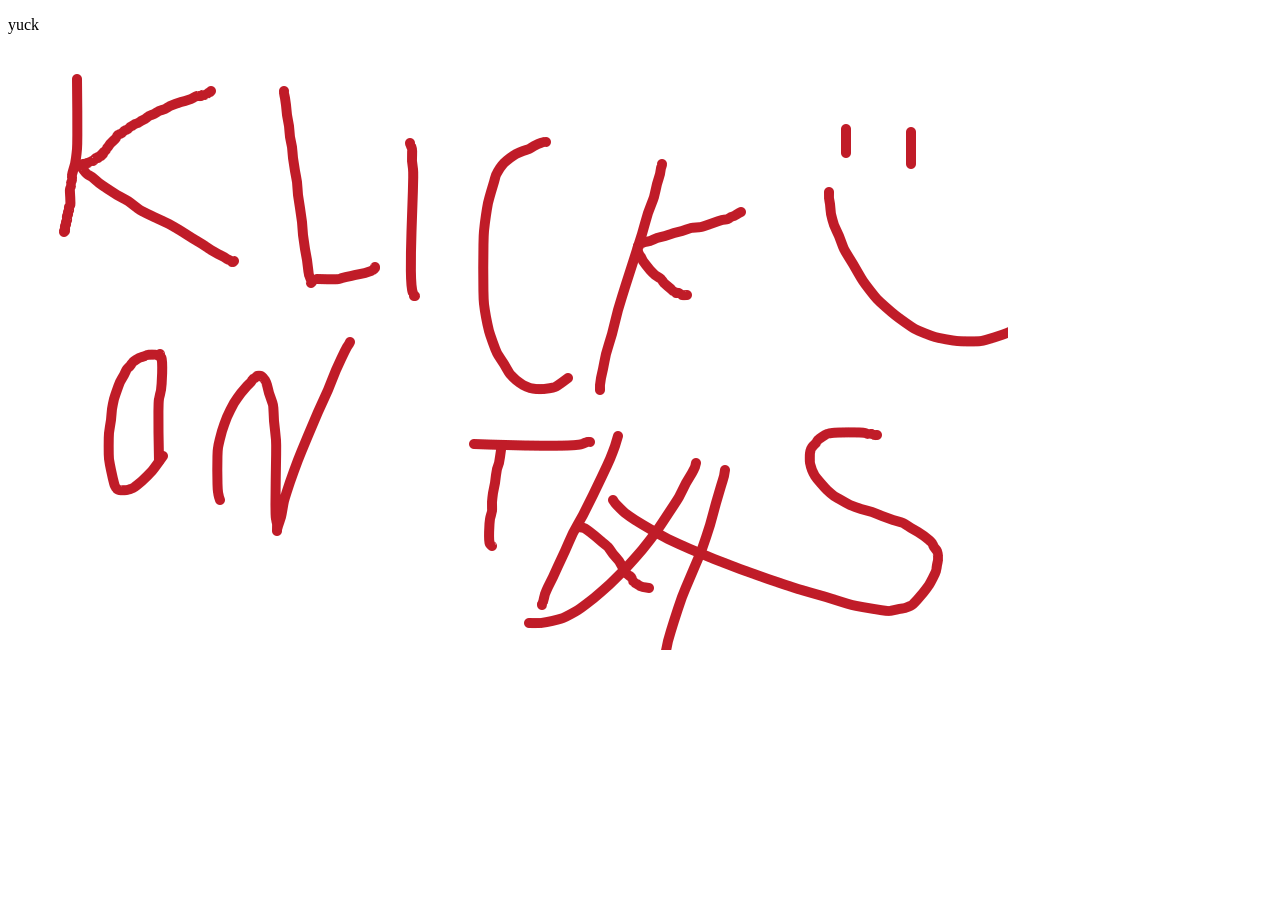
==== website.html @ 63a768a9 "click sends event, todo be not garbage" ====
<!doctype html>
<html>
    <head>
        <meta charset="UTF-8">
        <title>minch yaddle</title>
        <!--<script type="module" src="script.js"></script>-->
    </head>
    <body>
        <p>yuck</p>
        <img src="imgs/tempshit.png" id="gabagool">
    <!-- Importing the script caused an error. If this was important and official I might fix it, but this is a makeshift tool and putting the script here works-->
        <script type="module">
            const wsUri = "ws://localhost:8008";
            const socket = new WebSocket(wsUri);
            console.log('agga')
            socket.addEventListener("open", (event) => {
                console.log('shit opened'),
                socket.send("Hello Server!");
            });
            socket.addEventListener("message", (event) => {
              console.log("Message from server ", event.data);
              //socket.send("fuckyou!");
            });
            socket.addEventListener("close", (event) => {
                console.log('fucj');
            });
            function heclickedwhoa(){
                socket.send('Oioioi he clicked');
                console.log('clic');
            };
            var imag= document.getElementById("gabagool")
            imag.addEventListener("click",() => {heclickedwhoa();})


        </script>

    </body>
</html>
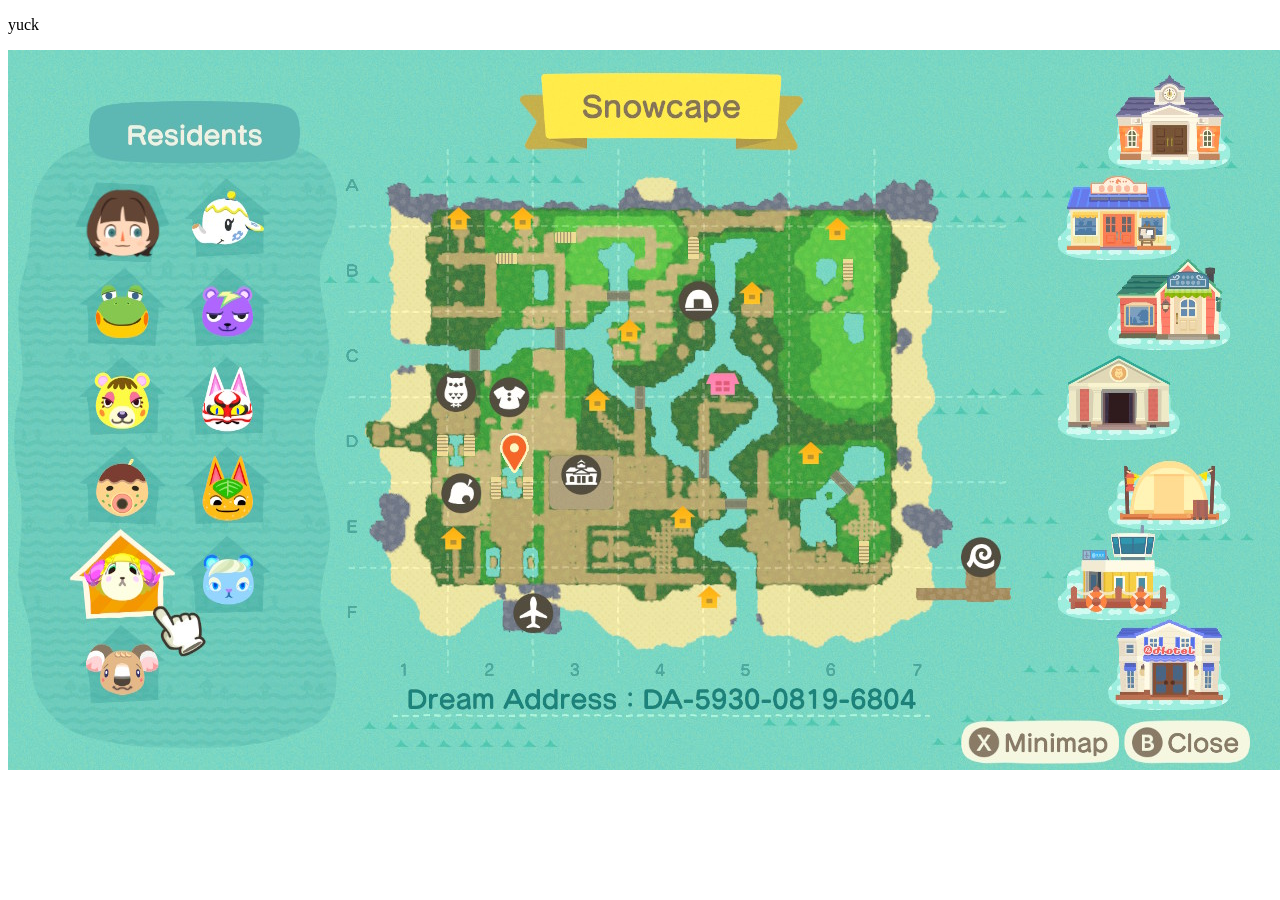
==== commit e80104d4: "movable pin" ====
--- a/website.html
+++ b/website.html
@@ -7,7 +7,11 @@
     </head>
     <body>
         <p>yuck</p>
-        <img src="imgs/tempshit.png" id="gabagool">
+        <div style="height: 720px; width: 1280; border: 10px;">
+        <img src="imgs/mapnomarker.png" id="gabagool" style="position: absolute;">
+        <img src="imgs/pin.png" id="apin" style="position: absolute; left: 100px; top: 432px;">
+
+        </div>
     <!-- Importing the script caused an error. If this was important and official I might fix it, but this is a makeshift tool and putting the script here works-->
         <script type="module">
             const wsUri = "ws://localhost:8008";
@@ -27,9 +31,19 @@
             function heclickedwhoa(){
                 socket.send('Oioioi he clicked');
                 console.log('clic');
+                let x = event.clientX;
+                let y = event.clientY;
+                let xpos=x+'px'
+                let ypos=y+'px'
+                pin.style.left=xpos
+                pin.style.top=ypos
+                console.log(xpos);
+                console.log(ypos);
             };
             var imag= document.getElementById("gabagool")
-            imag.addEventListener("click",() => {heclickedwhoa();})
+            imag.addEventListener("click",(event) => {heclickedwhoa(event);})
+            let pin=document.getElementById("apin");
+            pin.style.left='500px'
 
 
         </script>
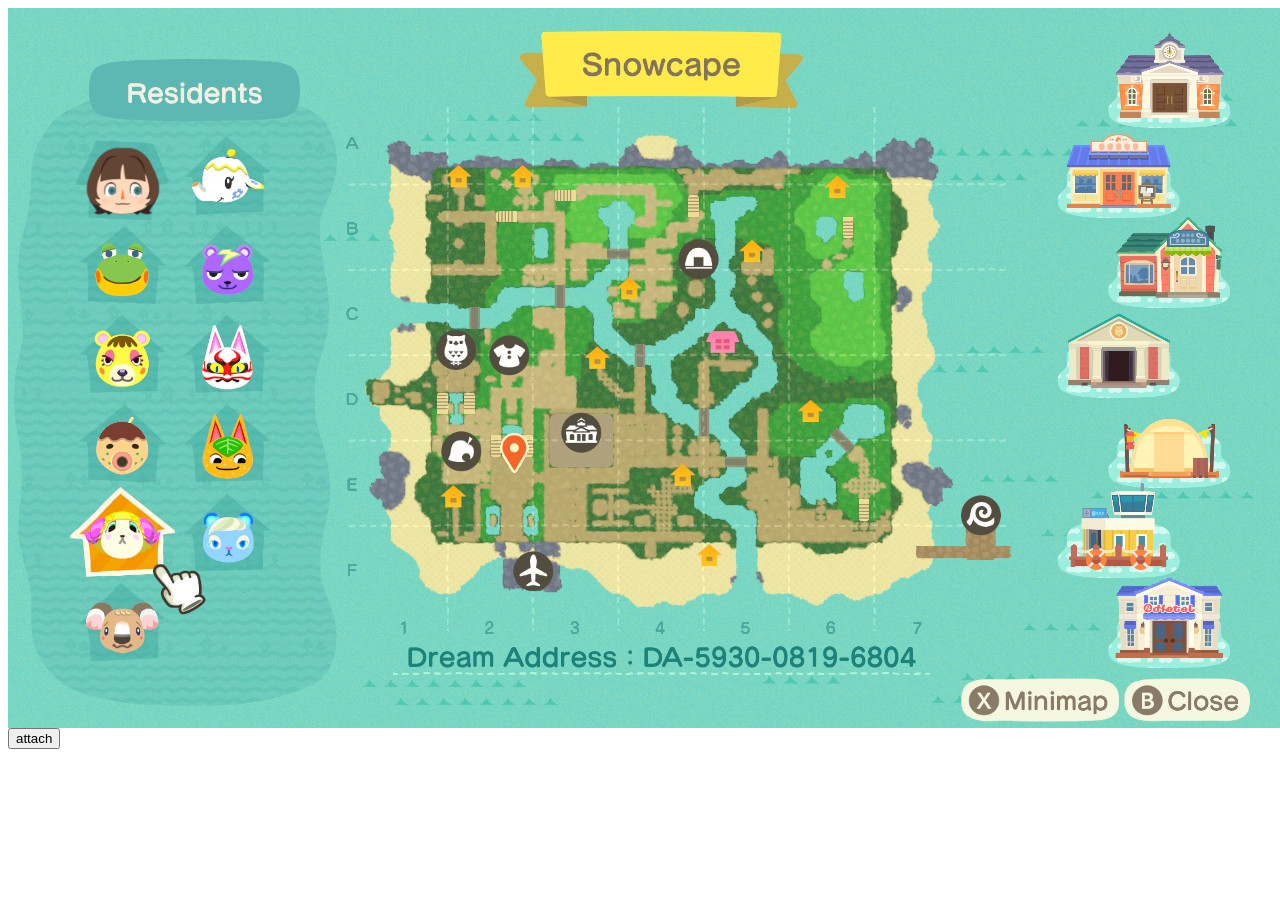
==== commit 1d640eb1: "gotten to the point where web receives image data" ====
--- a/website.html
+++ b/website.html
@@ -6,12 +6,12 @@
         <!--<script type="module" src="script.js"></script>-->
     </head>
     <body>
-        <p>yuck</p>
-        <div style="height: 720px; width: 1280; border: 10px;">
-        <img src="imgs/mapnomarker.png" id="gabagool" style="position: absolute;">
-        <img src="imgs/pin.png" id="apin" style="position: absolute; left: 100px; top: 432px;">
+        <div id="cont"  style="height: 720px; width: 1280; border: 10px;">
+        <img src="imgs/mapnomarker.png" id="gabagool" style="position: absolute; z-index: 1;">
+        <img src="imgs/pin.png" id="apin" style="position: absolute; left: 100px; top: 432px; z-index: 3;">
 
         </div>
+        <button id="attach">attach</button>
     <!-- Importing the script caused an error. If this was important and official I might fix it, but this is a makeshift tool and putting the script here works-->
         <script type="module">
             const wsUri = "ws://localhost:8008";
@@ -19,7 +19,7 @@
             console.log('agga')
             socket.addEventListener("open", (event) => {
                 console.log('shit opened'),
-                socket.send("Hello Server!");
+                socket.send("images,please");
             });
             socket.addEventListener("message", (event) => {
               console.log("Message from server ", event.data);
@@ -37,11 +37,33 @@
                 let ypos=y+'px'
                 pin.style.left=xpos
                 pin.style.top=ypos
-                console.log(xpos);
-                console.log(ypos);
             };
+            function gpin() {
+              // create a new div element
+              const gpin = document.createElement("img");
+
+              // and give it some content
+              gpin.style.left=pin.style.left;
+              gpin.style.top=pin.style.top;
+              gpin.src="imgs/gpin.png";
+              gpin.style.position='absolute'
+              gpin.style.zIndex='2';
+              box.insertBefore(gpin, apin);
+            }
+            function attach() {
+                gpin()
+                let x = pin.style.left;
+                let y = pin.style.top;
+                let string = 'pin,'+x+','+y+','+'srcgoeshere'
+                console.log(string)
+
+            }
+            const box=document.getElementById("cont");
+
             var imag= document.getElementById("gabagool")
             imag.addEventListener("click",(event) => {heclickedwhoa(event);})
+            var btnn= document.getElementById("attach")
+            btnn.addEventListener("click",() => {attach();})
             let pin=document.getElementById("apin");
             pin.style.left='500px'
 
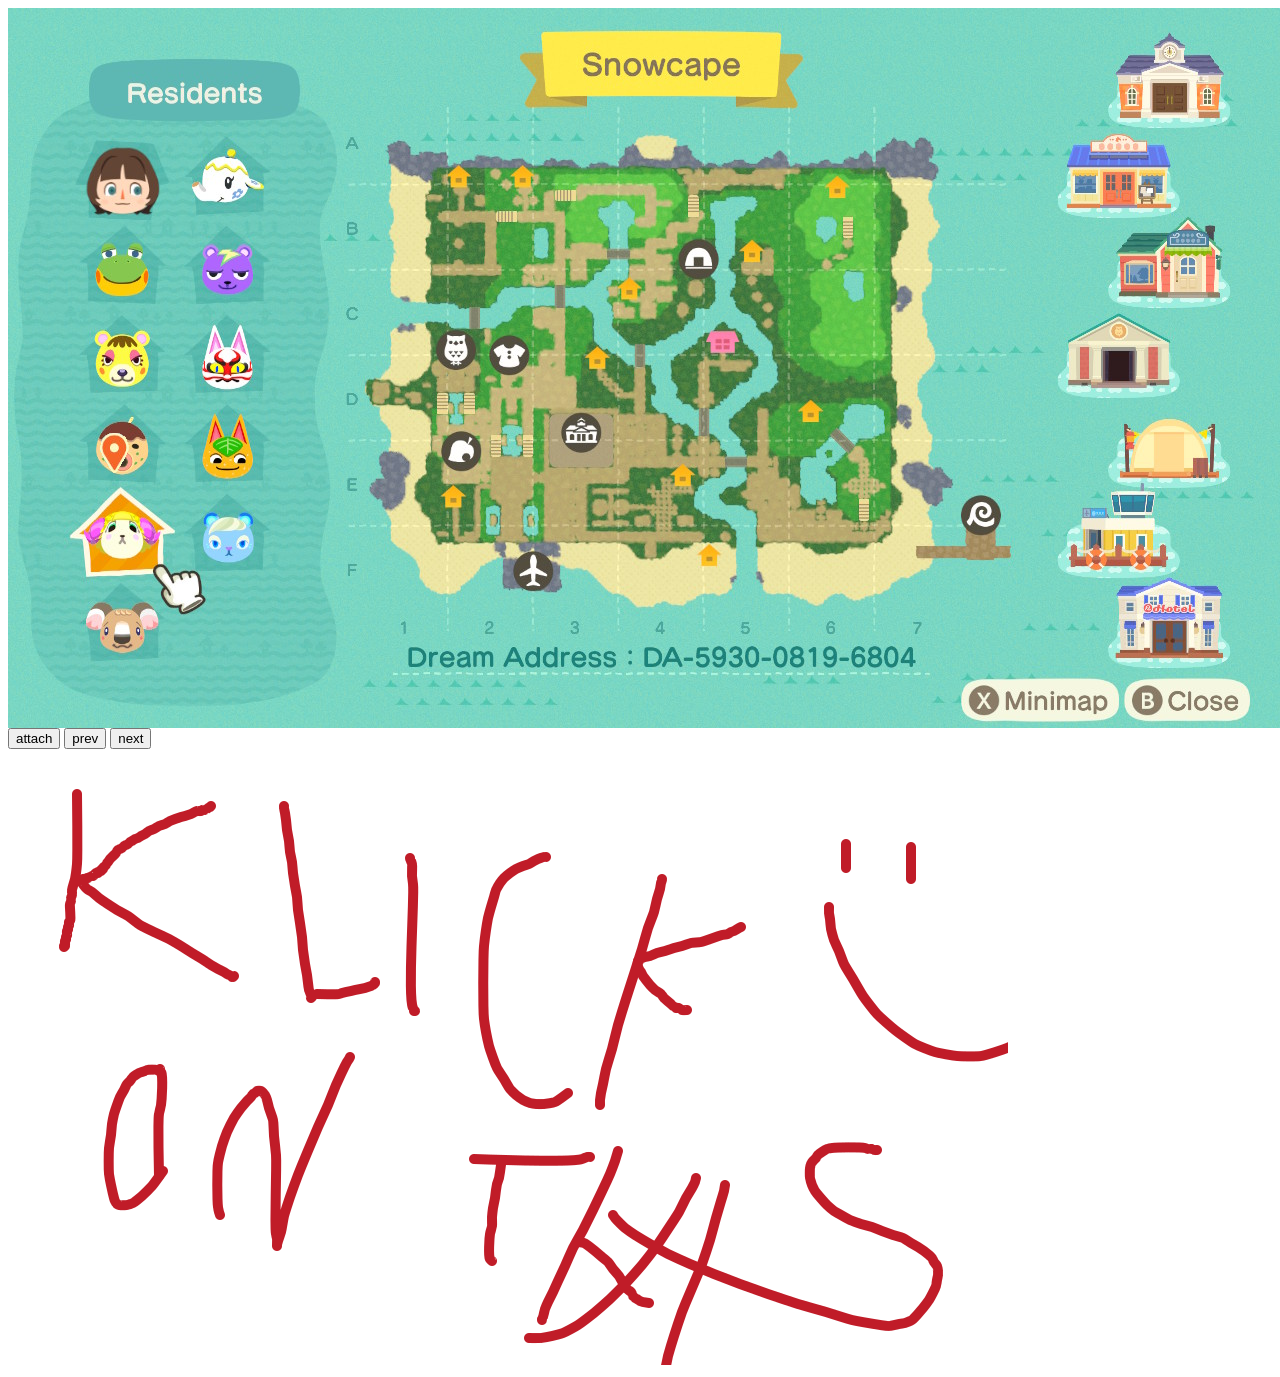
==== commit 3c092166: "Slideshow workin" ====
--- a/website.html
+++ b/website.html
@@ -12,6 +12,10 @@
 
         </div>
         <button id="attach">attach</button>
+        <button id="prev">prev</button>
+        <button id="next">next</button>
+        <p> </p>
+        <img src="imgs/tempshit.png" id="screenshot">
     <!-- Importing the script caused an error. If this was important and official I might fix it, but this is a makeshift tool and putting the script here works-->
         <script type="module">
             const wsUri = "ws://localhost:8008";
@@ -23,6 +27,7 @@
             });
             socket.addEventListener("message", (event) => {
               console.log("Message from server ", event.data);
+              setupscreenshots(event.data)
               //socket.send("fuckyou!");
             });
             socket.addEventListener("close", (event) => {
@@ -52,9 +57,10 @@
             }
             function attach() {
                 gpin()
-                let x = pin.style.left;
-                let y = pin.style.top;
-                let string = 'pin,'+x+','+y+','+'srcgoeshere'
+                var x = pin.style.left;
+                var y = pin.style.top;
+                var src = screenshot.src
+                let string = 'pin,'+x+','+y+','+src
                 console.log(string)
 
             }
@@ -65,7 +71,34 @@
             var btnn= document.getElementById("attach")
             btnn.addEventListener("click",() => {attach();})
             let pin=document.getElementById("apin");
-            pin.style.left='500px'
+
+
+            let screenshots=[];
+            let sindex=0;
+            const screenshot=document.getElementById("screenshot");
+            function setupscreenshots(info){
+                screenshots = info.split(",")
+                console.log(screenshots)
+                screenshot.src=screenshots[sindex]
+            }
+            function slideshow(move){
+                var len=screenshots.length
+                sindex=sindex+move;
+                if (sindex==len){
+                    console.log(sindex)
+                    sindex=0
+                }
+                if (sindex==-1){
+                    console.log(sindex)
+                    sindex=len-1
+                }
+                screenshot.src=screenshots[sindex]
+                console.log(sindex)
+            }
+            var prev= document.getElementById("prev")
+            prev.addEventListener("click",() => {slideshow(-1);})
+            var next= document.getElementById("next")
+            next.addEventListener("click",() => {slideshow(1);})
 
 
         </script>
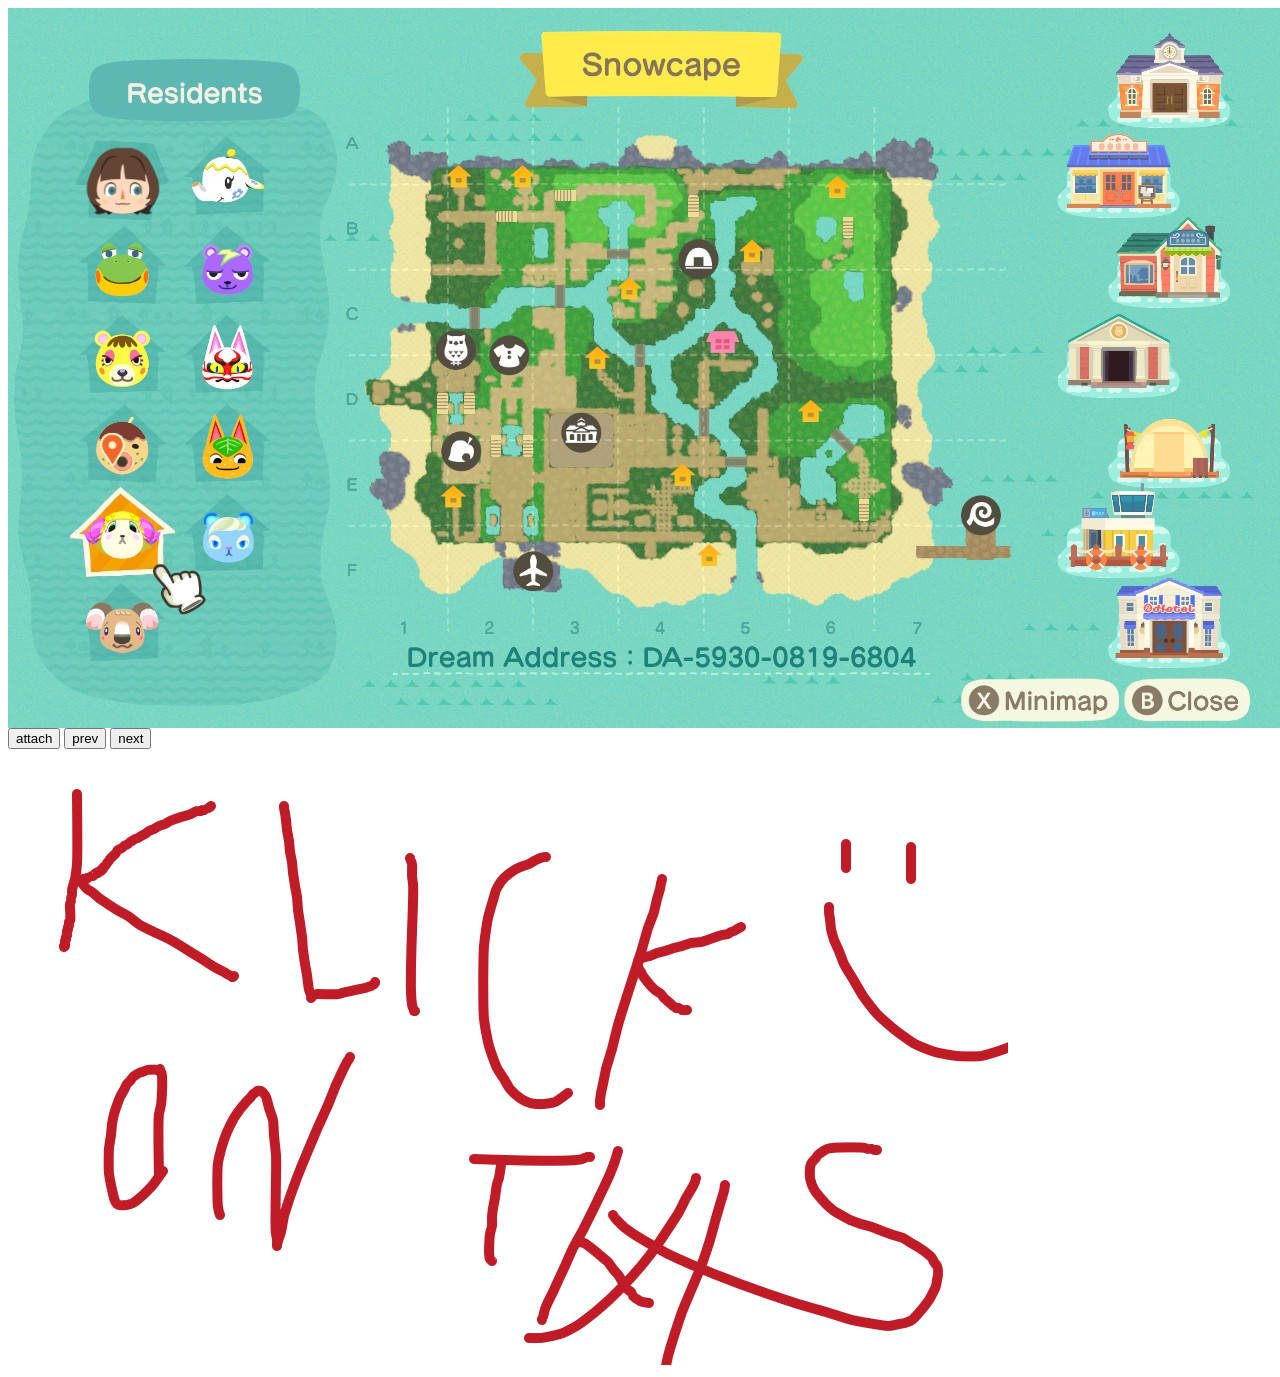
==== commit 25ab58fc: "backend saves to txt, todo place pins turn pins to code" ====
--- a/website.html
+++ b/website.html
@@ -3,12 +3,13 @@
     <head>
         <meta charset="UTF-8">
         <title>minch yaddle</title>
+        <link rel="stylesheet" type="text/css" href="style.css">
         <!--<script type="module" src="script.js"></script>-->
     </head>
     <body>
         <div id="cont"  style="height: 720px; width: 1280; border: 10px;">
         <img src="imgs/mapnomarker.png" id="gabagool" style="position: absolute; z-index: 1;">
-        <img src="imgs/pin.png" id="apin" style="position: absolute; left: 100px; top: 432px; z-index: 3;">
+        <img src="imgs/pin.png" id="apin" class="apin">
 
         </div>
         <button id="attach">attach</button>
@@ -25,9 +26,9 @@
                 console.log('shit opened'),
                 socket.send("images,please");
             });
-            socket.addEventListener("message", (event) => {
-              console.log("Message from server ", event.data);
-              setupscreenshots(event.data)
+            socket.addEventListener("message", (event) => { //hardcoded cause it is the only thing we get from backend
+              console.log("Message from server ", event.data); //Needs change if we want to fetch multiple things
+              setupscreenshots(event.data) //But this is a simple tool for a simple purpose so hardcoded it is
               //socket.send("fuckyou!");
             });
             socket.addEventListener("close", (event) => {
@@ -50,6 +51,7 @@
               // and give it some content
               gpin.style.left=pin.style.left;
               gpin.style.top=pin.style.top;
+              gpin.className='gpin'
               gpin.src="imgs/gpin.png";
               gpin.style.position='absolute'
               gpin.style.zIndex='2';
@@ -59,9 +61,11 @@
                 gpin()
                 var x = pin.style.left;
                 var y = pin.style.top;
-                var src = screenshot.src
+                var src = screenshot.src.split('pinner/')[1]
+                console.log(src)
                 let string = 'pin,'+x+','+y+','+src
                 console.log(string)
+                socket.send(string)
 
             }
             const box=document.getElementById("cont");
--- a/style.css
+++ b/style.css
@@ -0,0 +1,7 @@
+img.apin{
+    position: absolute; left: 100px; top: 432px; z-index: 3; height: 34px; width:25px;
+}
+
+img.gpin{
+    position: absolute; height: 34px; width:25px;
+}
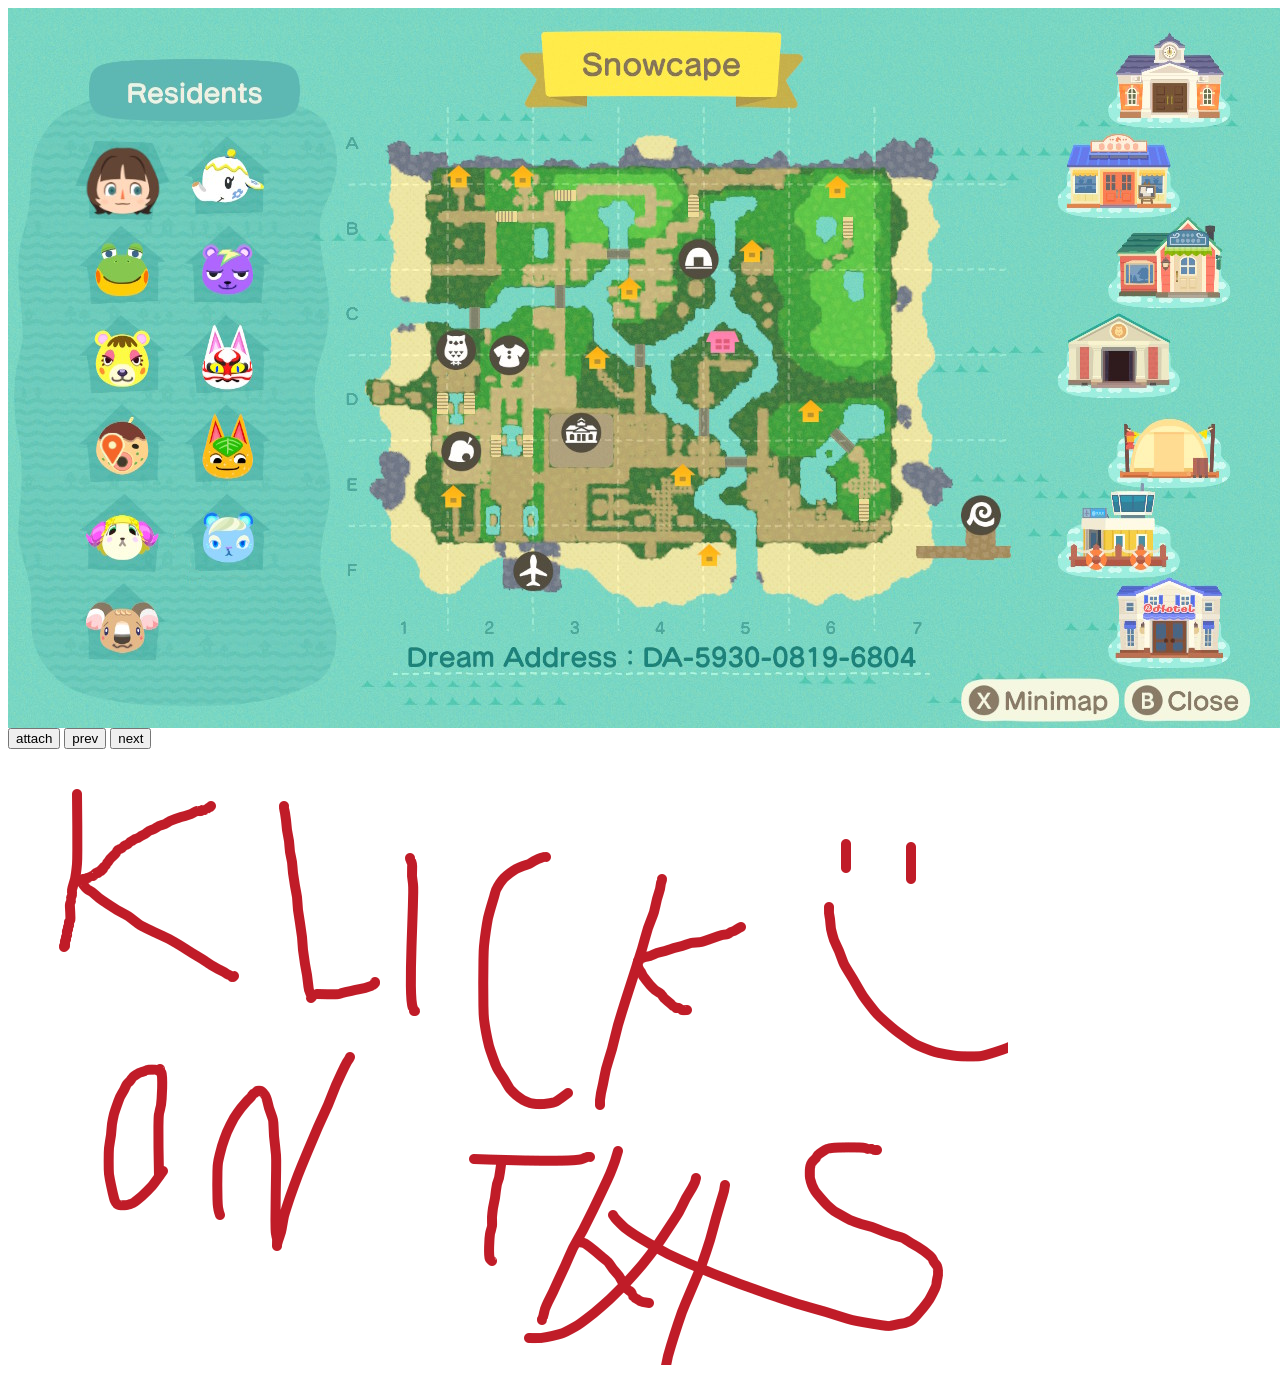
==== commit f26babbc: "it now places grey pins from previous sessions" ====
--- a/website.html
+++ b/website.html
@@ -28,8 +28,16 @@
             });
             socket.addEventListener("message", (event) => { //hardcoded cause it is the only thing we get from backend
               console.log("Message from server ", event.data); //Needs change if we want to fetch multiple things
-              setupscreenshots(event.data) //But this is a simple tool for a simple purpose so hardcoded it is
-              //socket.send("fuckyou!");
+              console.log(event.data.slice(0,3)) //But this is a simple tool for a simple purpose so hardcoded it is
+              if(event.data.slice(0,3)=='res'){
+                let parts=event.data.split('MyCoolSeparator')
+                console.log(parts)
+                setupscreenshots(parts[1])
+                resumepins(parts[2])
+              }
+              else{
+                setupscreenshots(event.data)
+              }
             });
             socket.addEventListener("close", (event) => {
                 console.log('fucj');
@@ -85,6 +93,17 @@
                 console.log(screenshots)
                 screenshot.src=screenshots[sindex]
             }
+            function resumepins(pins){
+                let pinlist=pins.split(',')
+                console.log(pinlist)
+                for (pins in pinlist){
+                    let loc=pinlist[pins].split('  ')
+                    console.log(loc)
+                    pin.style.left=loc[0];
+                    pin.style.top=loc[1];
+                    gpin()
+                }
+            }
             function slideshow(move){
                 var len=screenshots.length
                 sindex=sindex+move;
